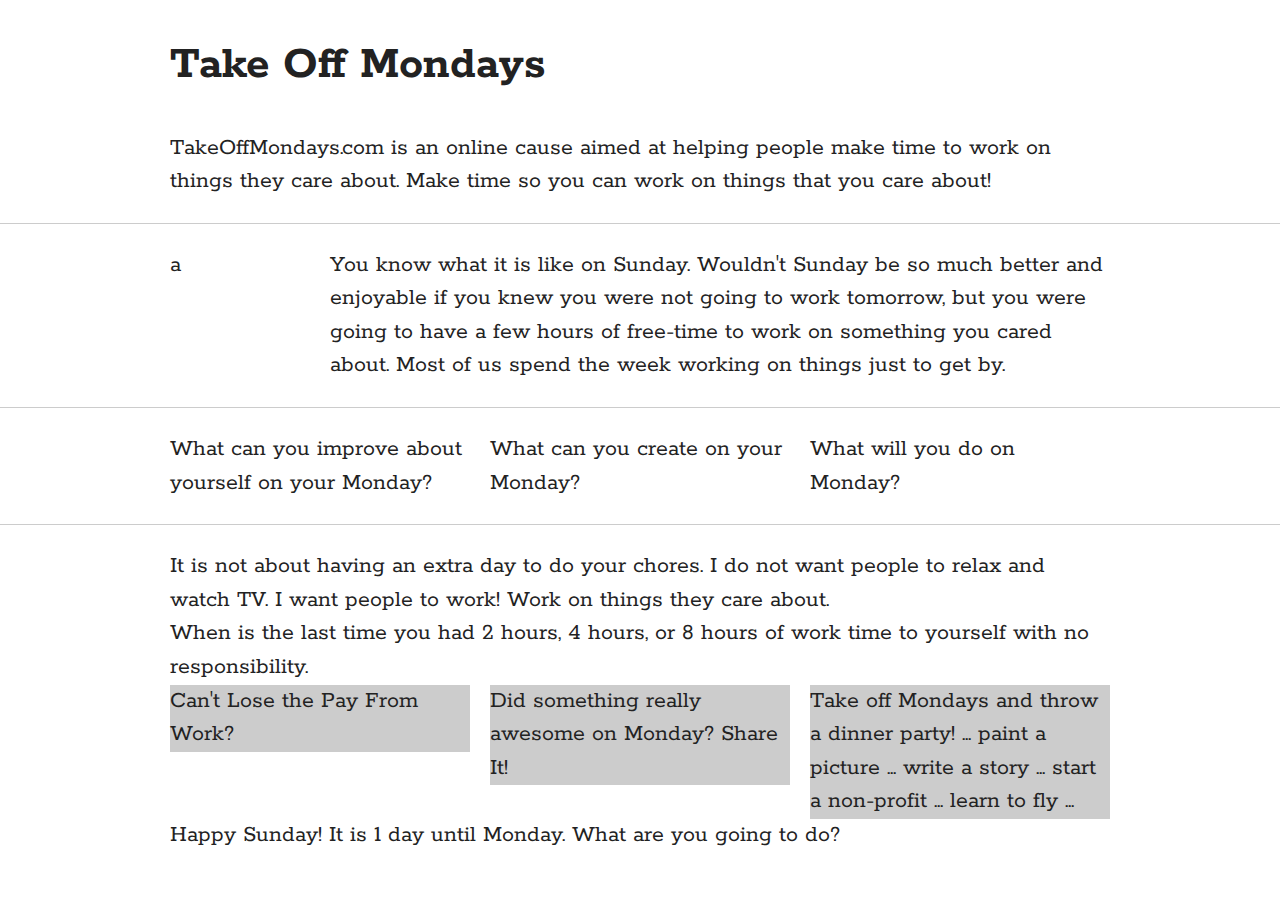
==== assets/index2.html @ 93ed1745 "Temp Site Update" ====
<!doctype html>
<!--[if lt IE 7]> <html class="no-js lt-ie9 lt-ie8 lt-ie7" lang="en"> <![endif]-->
<!--[if IE 7]>    <html class="no-js lt-ie9 lt-ie8" lang="en"> <![endif]-->
<!--[if IE 8]>    <html class="no-js lt-ie9" lang="en"> <![endif]-->
<!--[if gt IE 8]><!--> <html class="no-js" lang="en"> <!--<![endif]-->
<head>
  <meta charset="utf-8">
  <meta http-equiv="X-UA-Compatible" content="IE=edge,chrome=1">
  <meta name="description" content="">
  <meta name="viewport" content="width=device-width">
  
  <title>Take Off Mondays</title>
  
  <link rel="stylesheet" href="css/style.css">
  <link href='http://fonts.googleapis.com/css?family=Rokkitt' rel='stylesheet' type='text/css'>
  <link href='css/960.css' rel='stylesheet' type='text/css'>
  
  <script src="js/libs/modernizr-2.5.3.min.js"></script>
  
</head>
<body>
  <!--[if lt IE 7]><p class=chromeframe>Your browser is <em>ancient!</em> <a href="http://browsehappy.com/">Upgrade to a different browser</a> or <a href="http://www.google.com/chromeframe/?redirect=true">install Google Chrome Frame</a> to experience this site.</p><![endif]-->
  <header>
	<div class="container_12">
		<div class="grid_12">
			<h1>Take Off Mondays</h1>
		</div>
	</div>
  </header>
  <div role="main">
  
	<div class="container_12">
		  <div class="grid_12">
			TakeOffMondays.com is an online cause aimed at helping people make time to work on things they care about.  Make time so you can work on things that you care about!
		  </div>
	</div>
	
	<hr />
	
	<div class="container_12">
		  <div class="grid_2">
			a
		  </div>
		  <div class="grid_10">
			You know what it is like on Sunday.  Wouldn't Sunday be so much better and enjoyable if you knew you were not going to work tomorrow, but you were going to have a few hours of free-time to work on something you cared about.  Most of us spend the week working on things just to get by.
		  </div>
	</div>
	
	<hr />
	
	<div class="container_12">
		  <span style="text-align: left;">
			  <div class="grid_4">
				  What can you improve about yourself on your Monday? 
			  </div>
			  <div class="grid_4">
				  What can you create on your Monday? 
			  </div>
			   <div class="grid_4">
				  What will you do on Monday?
			  </div>
		  </span>
	</div>
	
	<hr />
	
	<div class="container_12">
		<div class="grid_12">
			It is not about having an extra day to do your chores.  I do not want people to relax and watch TV.  I want people to work!  Work on things they care about.
		</div>
	</div>
	
	<div class="container_12">
		<div class="grid_12">
			When is the last time you had 2 hours, 4 hours, or 8 hours of work time to yourself with no responsibility.
		</div>
	</div>
	
	
	<div class="container_12">
		  <div class="grid_4" style="background: #ccc;">
			  Can't Lose the Pay From Work?
		  </div>
		  <div class="grid_4" style="background: #ccc;">
			  Did something really awesome on Monday?  Share It!
		  </div>
		   <div class="grid_4" style="background: #ccc;">
			  Take off Mondays and throw a dinner party!  ... paint a picture ... write a story ... start a non-profit ... learn to fly ...
		  </div>
		  <div class="grid_12">
			<script type="text/javascript">
				  <!-- 
				  var dayNames = new Array("Sunday","Monday","Tuesday","Wednesday",
								"Thursday","Friday","Saturday");
				  var now = new Date();
				  var today = now.getDay();
				  if (today == 0)
				  {
					document.write("Happy " + dayNames[now.getDay()] + "!" + " It is 1 day until Monday.  What are you going to do?");
				  }
				  else if (today == 1)
				  {
					document.write("Happy " + dayNames[now.getDay()] + "!" + " It is Monday!  What are you doing today?");
				  }
				  else
				  {
					document.write("Happy " + dayNames[now.getDay()] + "!" + " It is " + eval(8 - now.getDay()) + " days until Monday.  What are you going to do?");
				  }
				  // -->
				  </script>
		</div>
	</div>
	
  </div>

  <footer>

  </footer>


  <script src="//ajax.googleapis.com/ajax/libs/jquery/1.7.1/jquery.min.js"></script>
  <script>window.jQuery || document.write('<script src="js/libs/jquery-1.7.1.min.js"><\/script>')</script>

  <script src="js/plugins.js"></script>
  <script src="js/script.js"></script>

  <script>
    var _gaq=[['_setAccount','UA-XXXXX-X'],['_trackPageview']];
    (function(d,t){var g=d.createElement(t),s=d.getElementsByTagName(t)[0];
    g.src=('https:'==location.protocol?'//ssl':'//www')+'.google-analytics.com/ga.js';
    s.parentNode.insertBefore(g,s)}(document,'script'));
  </script>
</body>
</html>
---- assets/css/style.css ----
/* HTML5 Boilerplate  */

article, aside, details, figcaption, figure, footer, header, hgroup, nav, section { display: block; }
audio, canvas, video { display: inline-block; *display: inline; *zoom: 1; }
audio:not([controls]) { display: none; }
[hidden] { display: none; }

html { font-size: 150%; -webkit-text-size-adjust: 100%; -ms-text-size-adjust: 100%; }
html, button, input, select, textarea { font-family: 'Rokkitt', serif; color: #222; }
body { margin: 0; font-size: 1em; line-height: 1.4; }

::-moz-selection { background: #fe57a1; color: #fff; text-shadow: none; }
::selection { background: #fe57a1; color: #fff; text-shadow: none; }

a { color: #00e; }
a:visited { color: #551a8b; }
a:hover { color: #06e; }
a:focus { outline: thin dotted; }
a:hover, a:active { outline: 0; }
abbr[title] { border-bottom: 1px dotted; }
b, strong { font-weight: bold; }
blockquote { margin: 1em 40px; }
dfn { font-style: italic; }
hr { display: block; height: 1px; border: 0; border-top: 1px solid #ccc; margin: 1em 0; padding: 0; }
ins { background: #ff9; color: #000; text-decoration: none; }
mark { background: #ff0; color: #000; font-style: italic; font-weight: bold; }
pre, code, kbd, samp { font-family: monospace, serif; _font-family: 'courier new', monospace; font-size: 1em; }
pre { white-space: pre; white-space: pre-wrap; word-wrap: break-word; }

q { quotes: none; }
q:before, q:after { content: ""; content: none; }
small { font-size: 85%; }
sub, sup { font-size: 75%; line-height: 0; position: relative; vertical-align: baseline; }
sup { top: -0.5em; }
sub { bottom: -0.25em; }

ul, ol { margin: 1em 0; padding: 0 0 0 40px; }
dd { margin: 0 0 0 40px; }
nav ul, nav ol { list-style: none; list-style-image: none; margin: 0; padding: 0; }

img { border: 0; -ms-interpolation-mode: bicubic; vertical-align: middle; }
svg:not(:root) { overflow: hidden; }
figure { margin: 0; }

form { margin: 0; }
fieldset { border: 0; margin: 0; padding: 0; }

label { cursor: pointer; }
legend { border: 0; *margin-left: -7px; padding: 0; white-space: normal; }
button, input, select, textarea { font-size: 100%; margin: 0; vertical-align: baseline; *vertical-align: middle; }
button, input { line-height: normal; }
button, input[type="button"], input[type="reset"], input[type="submit"] { cursor: pointer; -webkit-appearance: button; *overflow: visible; }
button[disabled], input[disabled] { cursor: default; }
input[type="checkbox"], input[type="radio"] { box-sizing: border-box; padding: 0; *width: 13px; *height: 13px; }
input[type="search"] { -webkit-appearance: textfield; -moz-box-sizing: content-box; -webkit-box-sizing: content-box; box-sizing: content-box; }
input[type="search"]::-webkit-search-decoration, input[type="search"]::-webkit-search-cancel-button { -webkit-appearance: none; }
button::-moz-focus-inner, input::-moz-focus-inner { border: 0; padding: 0; }
textarea { overflow: auto; vertical-align: top; resize: vertical; }
input:valid, textarea:valid {  }
input:invalid, textarea:invalid { background-color: #f0dddd; }

table { border-collapse: collapse; border-spacing: 0; }
td { vertical-align: top; }

.chromeframe { margin: 0.2em 0; background: #ccc; color: black; padding: 0.2em 0; }









@media only screen and (min-width: 35em) {
  

}

.ir { display: block; border: 0; text-indent: -999em; overflow: hidden; background-color: transparent; background-repeat: no-repeat; text-align: left; direction: ltr; *line-height: 0; }
.ir br { display: none; }
.hidden { display: none !important; visibility: hidden; }
.visuallyhidden { border: 0; clip: rect(0 0 0 0); height: 1px; margin: -1px; overflow: hidden; padding: 0; position: absolute; width: 1px; }
.visuallyhidden.focusable:active, .visuallyhidden.focusable:focus { clip: auto; height: auto; margin: 0; overflow: visible; position: static; width: auto; }
.invisible { visibility: hidden; }
.clearfix:before, .clearfix:after { content: ""; display: table; }
.clearfix:after { clear: both; }
.clearfix { *zoom: 1; }

@media print {
  * { background: transparent !important; color: black !important; box-shadow:none !important; text-shadow: none !important; filter:none !important; -ms-filter: none !important; } 
  a, a:visited { text-decoration: underline; }
  a[href]:after { content: " (" attr(href) ")"; }
  abbr[title]:after { content: " (" attr(title) ")"; }
  .ir a:after, a[href^="javascript:"]:after, a[href^="#"]:after { content: ""; } 
  pre, blockquote { border: 1px solid #999; page-break-inside: avoid; }
  thead { display: table-header-group; } 
  tr, img { page-break-inside: avoid; }
  img { max-width: 100% !important; }
  @page { margin: 0.5cm; }
  p, h2, h3 { orphans: 3; widows: 3; }
  h2, h3 { page-break-after: avoid; }
}
---- assets/css/960.css ----
body{min-width:960px}.container_12{margin-left:auto;margin-right:auto;width:960px}.grid_1,.grid_2,.grid_3,.grid_4,.grid_5,.grid_6,.grid_7,.grid_8,.grid_9,.grid_10,.grid_11,.grid_12{display:inline;float:left;margin-left:10px;margin-right:10px}.push_1,.pull_1,.push_2,.pull_2,.push_3,.pull_3,.push_4,.pull_4,.push_5,.pull_5,.push_6,.pull_6,.push_7,.pull_7,.push_8,.pull_8,.push_9,.pull_9,.push_10,.pull_10,.push_11,.pull_11{position:relative}.alpha{margin-left:0}.omega{margin-right:0}.container_12 .grid_1{width:60px}.container_12 .grid_2{width:140px}.container_12 .grid_3{width:220px}.container_12 .grid_4{width:300px}.container_12 .grid_5{width:380px}.container_12 .grid_6{width:460px}.container_12 .grid_7{width:540px}.container_12 .grid_8{width:620px}.container_12 .grid_9{width:700px}.container_12 .grid_10{width:780px}.container_12 .grid_11{width:860px}.container_12 .grid_12{width:940px}.container_12 .prefix_1{padding-left:80px}.container_12 .prefix_2{padding-left:160px}.container_12 .prefix_3{padding-left:240px}.container_12 .prefix_4{padding-left:320px}.container_12 .prefix_5{padding-left:400px}.container_12 .prefix_6{padding-left:480px}.container_12 .prefix_7{padding-left:560px}.container_12 .prefix_8{padding-left:640px}.container_12 .prefix_9{padding-left:720px}.container_12 .prefix_10{padding-left:800px}.container_12 .prefix_11{padding-left:880px}.container_12 .suffix_1{padding-right:80px}.container_12 .suffix_2{padding-right:160px}.container_12 .suffix_3{padding-right:240px}.container_12 .suffix_4{padding-right:320px}.container_12 .suffix_5{padding-right:400px}.container_12 .suffix_6{padding-right:480px}.container_12 .suffix_7{padding-right:560px}.container_12 .suffix_8{padding-right:640px}.container_12 .suffix_9{padding-right:720px}.container_12 .suffix_10{padding-right:800px}.container_12 .suffix_11{padding-right:880px}.container_12 .push_1{left:80px}.container_12 .push_2{left:160px}.container_12 .push_3{left:240px}.container_12 .push_4{left:320px}.container_12 .push_5{left:400px}.container_12 .push_6{left:480px}.container_12 .push_7{left:560px}.container_12 .push_8{left:640px}.container_12 .push_9{left:720px}.container_12 .push_10{left:800px}.container_12 .push_11{left:880px}.container_12 .pull_1{left:-80px}.container_12 .pull_2{left:-160px}.container_12 .pull_3{left:-240px}.container_12 .pull_4{left:-320px}.container_12 .pull_5{left:-400px}.container_12 .pull_6{left:-480px}.container_12 .pull_7{left:-560px}.container_12 .pull_8{left:-640px}.container_12 .pull_9{left:-720px}.container_12 .pull_10{left:-800px}.container_12 .pull_11{left:-880px}.clear{clear:both;display:block;overflow:hidden;visibility:hidden;width:0;height:0}.clearfix:before,.clearfix:after,.container_12:before,.container_12:after{content:'.';display:block;overflow:hidden;visibility:hidden;font-size:0;line-height:0;width:0;height:0}.clearfix:after,.container_12:after{clear:both}.clearfix,.container_12{zoom:1}
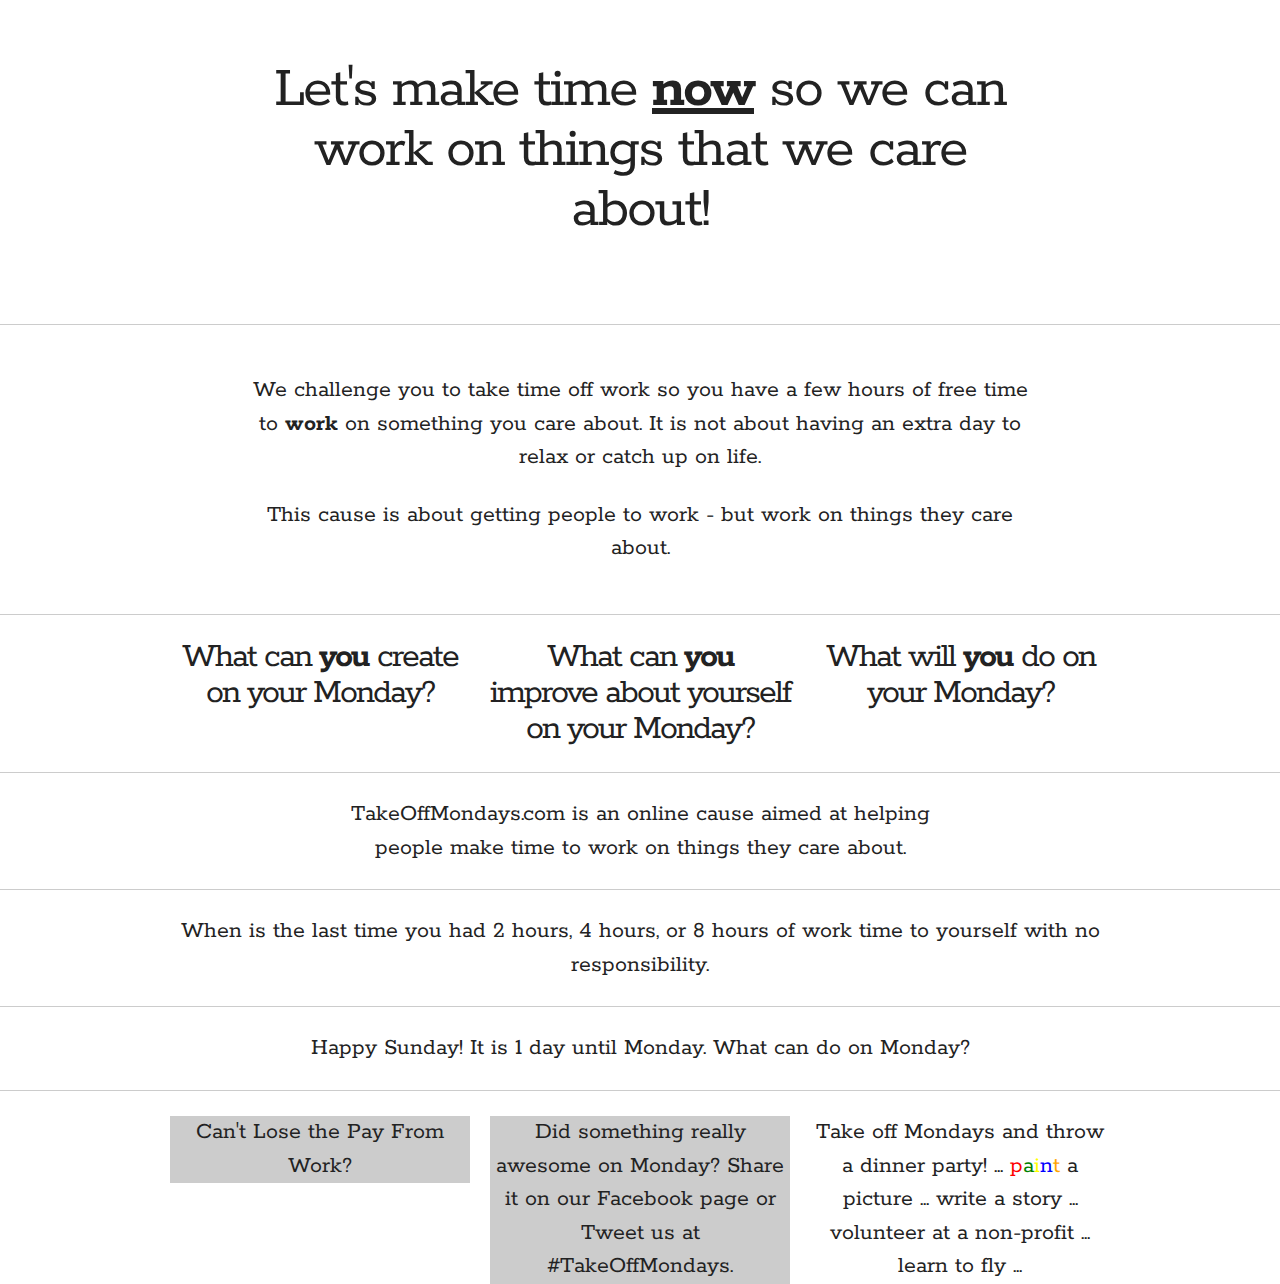
==== commit 3800f72b: "Graphics Updates" ====
--- a/assets/index2.html
+++ b/assets/index2.html
@@ -5,9 +5,9 @@
 <!--[if gt IE 8]><!--> <html class="no-js" lang="en"> <!--<![endif]-->
 <head>
   <meta charset="utf-8">
-  <meta http-equiv="X-UA-Compatible" content="IE=edge,chrome=1">
   <meta name="description" content="">
   <meta name="viewport" content="width=device-width">
+  <meta property="fb:admins" content="834630083" />
   
   <title>Take Off Mondays</title>
   
@@ -17,47 +17,67 @@
   
   <script src="js/libs/modernizr-2.5.3.min.js"></script>
   
+  <script type="text/javascript">
+
+  var _gaq = _gaq || [];
+  _gaq.push(['_setAccount', 'UA-29836037-1']);
+  _gaq.push(['_trackPageview']);
+
+  (function() {
+    var ga = document.createElement('script'); ga.type = 'text/javascript'; ga.async = true;
+    ga.src = ('https:' == document.location.protocol ? 'https://ssl' : 'http://www') + '.google-analytics.com/ga.js';
+    var s = document.getElementsByTagName('script')[0]; s.parentNode.insertBefore(ga, s);
+  })();
+
+  </script>
+  
 </head>
-<body>
+<body style="text-align: center;">
   <!--[if lt IE 7]><p class=chromeframe>Your browser is <em>ancient!</em> <a href="http://browsehappy.com/">Upgrade to a different browser</a> or <a href="http://www.google.com/chromeframe/?redirect=true">install Google Chrome Frame</a> to experience this site.</p><![endif]-->
   <header>
-	<div class="container_12">
-		<div class="grid_12">
-			<h1>Take Off Mondays</h1>
-		</div>
-	</div>
+	
   </header>
   <div role="main">
   
+	<div id="fb-root"></div>
+	<script>(function(d, s, id) {
+	  var js, fjs = d.getElementsByTagName(s)[0];
+	  if (d.getElementById(id)) return;
+	  js = d.createElement(s); js.id = id;
+	  js.src = "//connect.facebook.net/en_US/all.js#xfbml=1";
+	  fjs.parentNode.insertBefore(js, fjs);
+	}(document, 'script', 'facebook-jssdk'));</script>
+  
 	<div class="container_12">
+		  <div class="grid_10 prefix_1 suffix_1" style="font-size:250%; text-align:center; line-height: 1.0em; letter-spacing: -2px;">
+			<p>Let's make time <strong><span style="text-decoration:underline;">now</span></strong> so we can work on things that we care about!</p>
+		  </div>
 		  <div class="grid_12">
-			TakeOffMondays.com is an online cause aimed at helping people make time to work on things they care about.  Make time so you can work on things that you care about!
+			<div class="fb-like" data-href="http://www.takeoffmondays.com" data-send="true" data-width="450" data-show-faces="true"></div>
 		  </div>
 	</div>
 	
 	<hr />
 	
 	<div class="container_12">
-		  <div class="grid_2">
-			a
-		  </div>
-		  <div class="grid_10">
-			You know what it is like on Sunday.  Wouldn't Sunday be so much better and enjoyable if you knew you were not going to work tomorrow, but you were going to have a few hours of free-time to work on something you cared about.  Most of us spend the week working on things just to get by.
+		  <div class="grid_10 prefix_1 suffix_1">
+			<p>We challenge you to take time off work so you have a few hours of free time to <strong>work</strong> on something you care about.  It is not about having an extra day to relax or catch up on life.</p>
+			<p>This cause is about getting people to work - but work on things they care about.</p>
 		  </div>
 	</div>
 	
 	<hr />
 	
 	<div class="container_12">
-		  <span style="text-align: left;">
+		  <span style="font-size:150%; text-align:center; line-height: 1.0em; letter-spacing: -2px;">
 			  <div class="grid_4">
-				  What can you improve about yourself on your Monday? 
+				  What can <strong>you</strong> create on your Monday? 
 			  </div>
 			  <div class="grid_4">
-				  What can you create on your Monday? 
+				  What can <strong>you</strong> improve about yourself on your Monday? 
 			  </div>
 			   <div class="grid_4">
-				  What will you do on Monday?
+				  What will <strong>you</strong> do on your Monday?
 			  </div>
 		  </span>
 	</div>
@@ -65,10 +85,12 @@
 	<hr />
 	
 	<div class="container_12">
-		<div class="grid_12">
-			It is not about having an extra day to do your chores.  I do not want people to relax and watch TV.  I want people to work!  Work on things they care about.
-		</div>
+		  <div class="grid_8 prefix_2 suffix_2">
+			TakeOffMondays.com is an online cause aimed at helping people make time to work on things they care about.
+		  </div>
 	</div>
+	
+	<hr />
 	
 	<div class="container_12">
 		<div class="grid_12">
@@ -76,18 +98,10 @@
 		</div>
 	</div>
 	
+	<hr />
 	
 	<div class="container_12">
-		  <div class="grid_4" style="background: #ccc;">
-			  Can't Lose the Pay From Work?
-		  </div>
-		  <div class="grid_4" style="background: #ccc;">
-			  Did something really awesome on Monday?  Share It!
-		  </div>
-		   <div class="grid_4" style="background: #ccc;">
-			  Take off Mondays and throw a dinner party!  ... paint a picture ... write a story ... start a non-profit ... learn to fly ...
-		  </div>
-		  <div class="grid_12">
+		<div class="grid_12">
 			<script type="text/javascript">
 				  <!-- 
 				  var dayNames = new Array("Sunday","Monday","Tuesday","Wednesday",
@@ -96,18 +110,37 @@
 				  var today = now.getDay();
 				  if (today == 0)
 				  {
-					document.write("Happy " + dayNames[now.getDay()] + "!" + " It is 1 day until Monday.  What are you going to do?");
+					document.write("Happy " + dayNames[now.getDay()] + "!" + " It is 1 day until Monday.  What can do on Monday?");
 				  }
 				  else if (today == 1)
 				  {
-					document.write("Happy " + dayNames[now.getDay()] + "!" + " It is Monday!  What are you doing today?");
+					document.write("Happy " + dayNames[now.getDay()] + "!" + " It is Monday!  What can you do today?");
 				  }
 				  else
 				  {
-					document.write("Happy " + dayNames[now.getDay()] + "!" + " It is " + eval(8 - now.getDay()) + " days until Monday.  What are you going to do?");
+					document.write("Happy " + dayNames[now.getDay()] + "!" + " It is " + eval(8 - now.getDay()) + " days until Monday.  What can you do on Monday?");
 				  }
 				  // -->
-				  </script>
+			</script>
+		</div>
+	</div>
+	
+	<hr />
+	
+	
+	
+	<div class="container_12">
+		  <div class="grid_4" style="background: #ccc;">
+			  Can't Lose the Pay From Work?
+		  </div>
+		  <div class="grid_4" style="background: #ccc;">
+			  Did something really awesome on Monday?  Share it on our Facebook page or Tweet us at #TakeOffMondays.
+		  </div>
+		   <div class="grid_4" style="background: white;">
+			  Take off Mondays and throw a dinner party!  ... <span style="color:red;">p</span><span style="color:green;">a</span><span style="color:yellow;">i</span><span style="color:blue;">n</span><span style="color:orange;">t</span> a picture ... write a story ... volunteer at a non-profit ... learn to fly ...
+		  </div>
+		  <div class="grid_12">
+			
 		</div>
 	</div>
 	
@@ -123,12 +156,6 @@
 
   <script src="js/plugins.js"></script>
   <script src="js/script.js"></script>
-
-  <script>
-    var _gaq=[['_setAccount','UA-XXXXX-X'],['_trackPageview']];
-    (function(d,t){var g=d.createElement(t),s=d.getElementsByTagName(t)[0];
-    g.src=('https:'==location.protocol?'//ssl':'//www')+'.google-analytics.com/ga.js';
-    s.parentNode.insertBefore(g,s)}(document,'script'));
-  </script>
+  
 </body>
 </html>